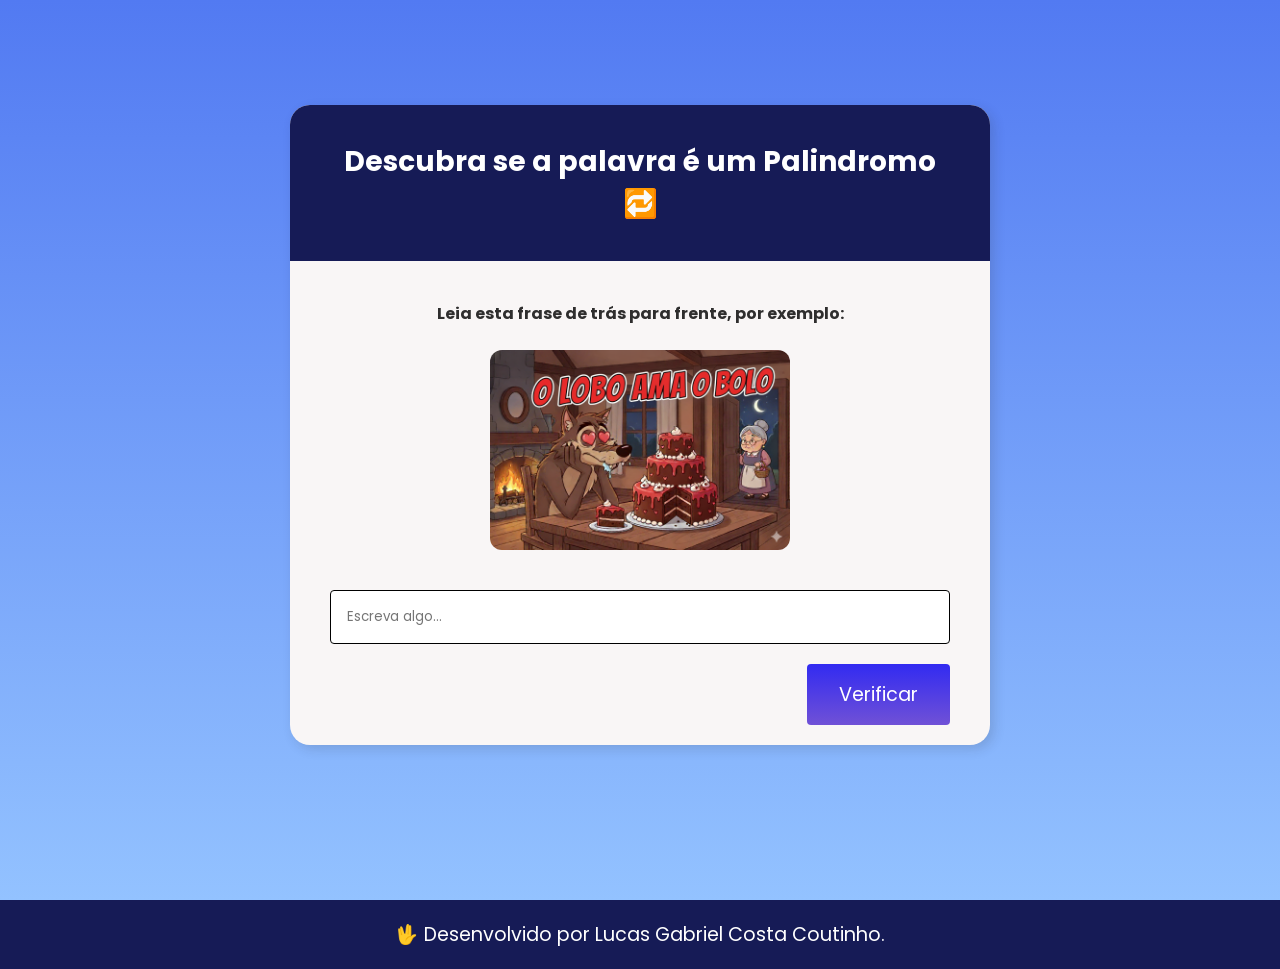
==== index.html @ 6ccdcae6 "Favicon Adicionado." ====
<!DOCTYPE html>
<html lang="pt-br">

<head>
    <meta charset="UTF-8">
    <meta name="viewport" content="width=device-width, initial-scale=1.0">
    <title>Desafio Palindromo</title>
    <link rel="stylesheet" href="src/css/style.css">
    <link rel="shortcut icon" href="src/assets/icons/favicon.png" type="image/x-icon">
</head>

<body>
    <div class="container">
        <main>
            <div class="form-section">
                <form>
                    <div class="form-header">
                        <h2 class="form-title">Descubra se a palavra é um <span id="destaque">Palindromo</span> 🔁</h2>
                    </div>
                    <div id="form-image">
                        <p>Leia esta frase de trás para frente, por exemplo:</p>
                        <img src="src/assets/images/lobo-img.png" alt="imagem-formulario">
                    </div>
                    <div class="input-group">
                        <div class="input-box">
                            <input required type="text" name="palavra" id="palavra" placeholder="Escreva algo…" maxlength="70">
                            <div class="form-button">
                                <button id="btn-verificar" type="submit">Verificar</button>
                            </div>
                            <div id="result-group">
                                <div id="div-result">
                                    <p id="result">Resultado</p>
                                </div>
                                <div id="div-details">
                                    <p id="details">Detalhes: </p>
                                </div>
                            </div>
                        </div>
                    </div>
                </form>
            </div>
        </main>
    </div>
    <footer>
        <p>🖖 Desenvolvido por Lucas Gabriel Costa Coutinho.</p>
    </footer>
    <script src="src/renderer.js"></script>
</body>

</html>
---- src/css/style.css ----
@import url('https://fonts.googleapis.com/css2?family=Inter:ital,opsz,wght@0,14..32,100..900;1,14..32,100..900&family=Poppins:ital,wght@0,100;0,200;0,300;0,400;0,500;0,600;0,700;0,800;0,900;1,100;1,200;1,300;1,400;1,500;1,600;1,700;1,800;1,900&display=swap');


/* ============================
   RESET GLOBAL
   ============================ */
* {
    margin: 0;
    padding: 0;
    box-sizing: border-box;
    font-family: 'Poppins';
}

/* ============================
   CONTAINER PRINCIPAL
   ============================ */
.container {
    min-height: 100vh;              
    display: flex;
    flex-direction: column;
}

/* ============================
   MAIN / ÁREA CENTRAL DO SITE
   ============================ */
main {
    background: linear-gradient(rgb(82, 122, 242), rgb(147, 194, 255));
    flex: 1;                                         
    display: flex;
    justify-content: center;
    align-items: center;
    padding: 1.875rem;
}

/* ============================
   SEÇÃO DO FORMULÁRIO
   ============================ */
.form-section {
    max-width: 700px;
    width: 100%;
    border-radius: 1.25rem;
    background-color: #f9f6f6;
    /* background-color: #161b56; */
    box-shadow: 0.25rem 0.25rem 0.75rem #22222225;
    margin-bottom: 3.125rem;
}

/* ============================
   CABEÇALHO DO FORMULÁRIO
   ============================ */
.form-header {
    padding: 2.25rem;
    border-top-left-radius: 1.25rem;
    border-top-right-radius: 1.25rem;
    text-align: center;
    background-color: #161b56;
    margin-bottom: 2.5rem;
}

.form-title {
    color: #fff;
    font-size: 1.75rem;
}

/* ============================
   GRUPO DE ENTRADAS
   ============================ */
.input-group {
    margin: 2.5rem 2.5rem 1.25rem 2.5rem;
}

.input-group input {
    padding: 1rem;
    border-radius: 0.25rem;
    border: 0.0665rem solid #000000;
    flex-wrap: wrap;
}

.input-box {
    flex: 1;
    display: flex;
    flex-direction: column;
}

/* ============================
   BOTÕES DO FORMULÁRIO
   ============================ */
.form-button {
    display: flex;
    gap: 0.625rem;               
    margin-top: 1.25rem;
    justify-content: flex-end; 
}

/* ------ BOTÃO VERIFICAR ------ */
#btn-verificar {
    padding: 1rem 2rem;
    cursor: pointer;
    color: #fff;
    background: linear-gradient(#322bf1, #7051d6);
    border-radius: 0.25rem;
    border: none;
    font-size: 1.2rem;
    transition: 0.25s;
}

#btn-verificar:hover {
    background: linear-gradient(#322bf1, #7051d6);
    transform: scale(1.04);
}

/* ============================
   ÁREA DA IMAGEM DO FORMULÁRIO
   ============================ */
#form-image {
    display: flex;
    flex-direction: column;
    justify-content: center;
    align-items: center;
    margin: 0rem 2.5rem;
}

#form-image p {
    font-size: 1rem;
    color: #2f2e2e;
    font-weight: bold;
    margin-bottom: 1.5rem;
}

#form-image img {
    width: 100%;
    max-width: 300px;
    height: auto;
    border-radius: 0.75rem;
    background-color: #2c2c2c76;
}


/* ============================
   RODAPÉ
   ============================ */
footer {
    background-color: #161b56;
    padding: 1.25rem;
    color: #fff;
    text-align: center;
}

footer > p {
    font-size: 1.2rem;
}

/* ============================
   RESULTADO DA VERIFICAÇÃO
   ============================ */
    #result-group {
        margin-top: 1.25rem;
        display: none;    
        margin: 20px auto;
        width: 100%;
        border-radius: 0.75rem;
        overflow-wrap: break-word;
    }
   
    #div-result {
        margin: auto;
        text-align: center;
        background-color: #161b56;
        width: 100%;
        padding: 10px;
        border-top-left-radius: 0.25rem;
        border-top-right-radius: 0.25rem;
    }

   #result {
        padding: 10px;
        border-radius: 4px;
        color: #fff;
    }

    #div-details {
        width: 100%;
        background-color: #417aff22;
        border-bottom-left-radius: 0.25rem;
        border-bottom-right-radius: 0.25rem;
    }

    #details {
        color: #000;
        line-height: 1.5rem;
        padding: 1.25rem;
    }

    /* ============================
    RESPONSIVIDADE (MOBILE)
    ============================ */
    @media (max-width: 768px) {

        .form-title {
            font-size: 1.4rem;
        }

        #form-image >  p {
            font-size: 0.8rem;
        }

        input {
            font-size: 0.8rem;
        }

        .form-button {
            justify-content: center;  
        }

        #result {
            font-size: 0.8rem;
        }

        #details {
            font-size: 0.8rem;
        }

        #btn-verificar {
            font-size: 1rem;
        }

        #form-image img {
            max-width: 280px;
            width: 100%;
        }

        footer > p {
            font-size: 1rem;
        }

    }
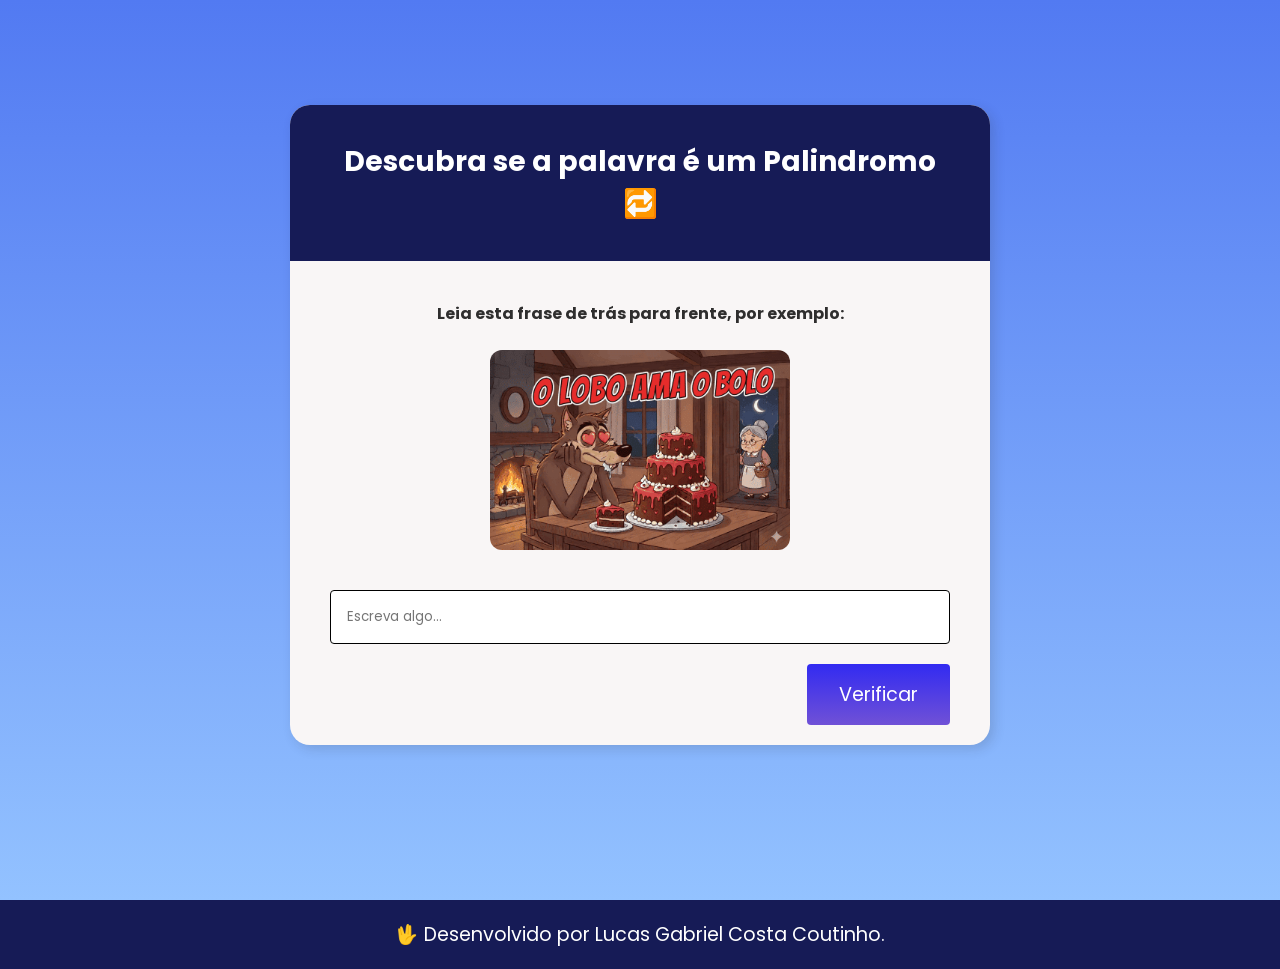
==== commit 381174a2: "Imagem Comprimida Imagem do Formulário Comprimida." ====
--- a/index.html
+++ b/index.html
@@ -4,7 +4,7 @@
 <head>
     <meta charset="UTF-8">
     <meta name="viewport" content="width=device-width, initial-scale=1.0">
-    <title>Desafio Palindromo</title>
+    <title>Verificador de Palindromo</title>
     <link rel="stylesheet" href="src/css/style.css">
     <link rel="shortcut icon" href="src/assets/icons/favicon.png" type="image/x-icon">
 </head>
@@ -19,7 +19,7 @@
                     </div>
                     <div id="form-image">
                         <p>Leia esta frase de trás para frente, por exemplo:</p>
-                        <img src="src/assets/images/lobo-img.png" alt="imagem-formulario">
+                        <img src="src/assets/images/img-comprimida.png" alt="imagem-formulario">
                     </div>
                     <div class="input-group">
                         <div class="input-box">
@@ -42,7 +42,7 @@
         </main>
     </div>
     <footer>
-        <p>🖖 Desenvolvido por Lucas Gabriel Costa Coutinho.</p>
+        <p>🖖 Desenvolvido por <span>Lucas Gabriel Costa Coutinho.</span></p>
     </footer>
     <script src="src/renderer.js"></script>
 </body>
--- a/src/css/style.css
+++ b/src/css/style.css
@@ -231,6 +231,7 @@
 
         footer > p {
             font-size: 1rem;
-        }
-
+            display: flex;
+            flex-direction: column;
+        }
     }
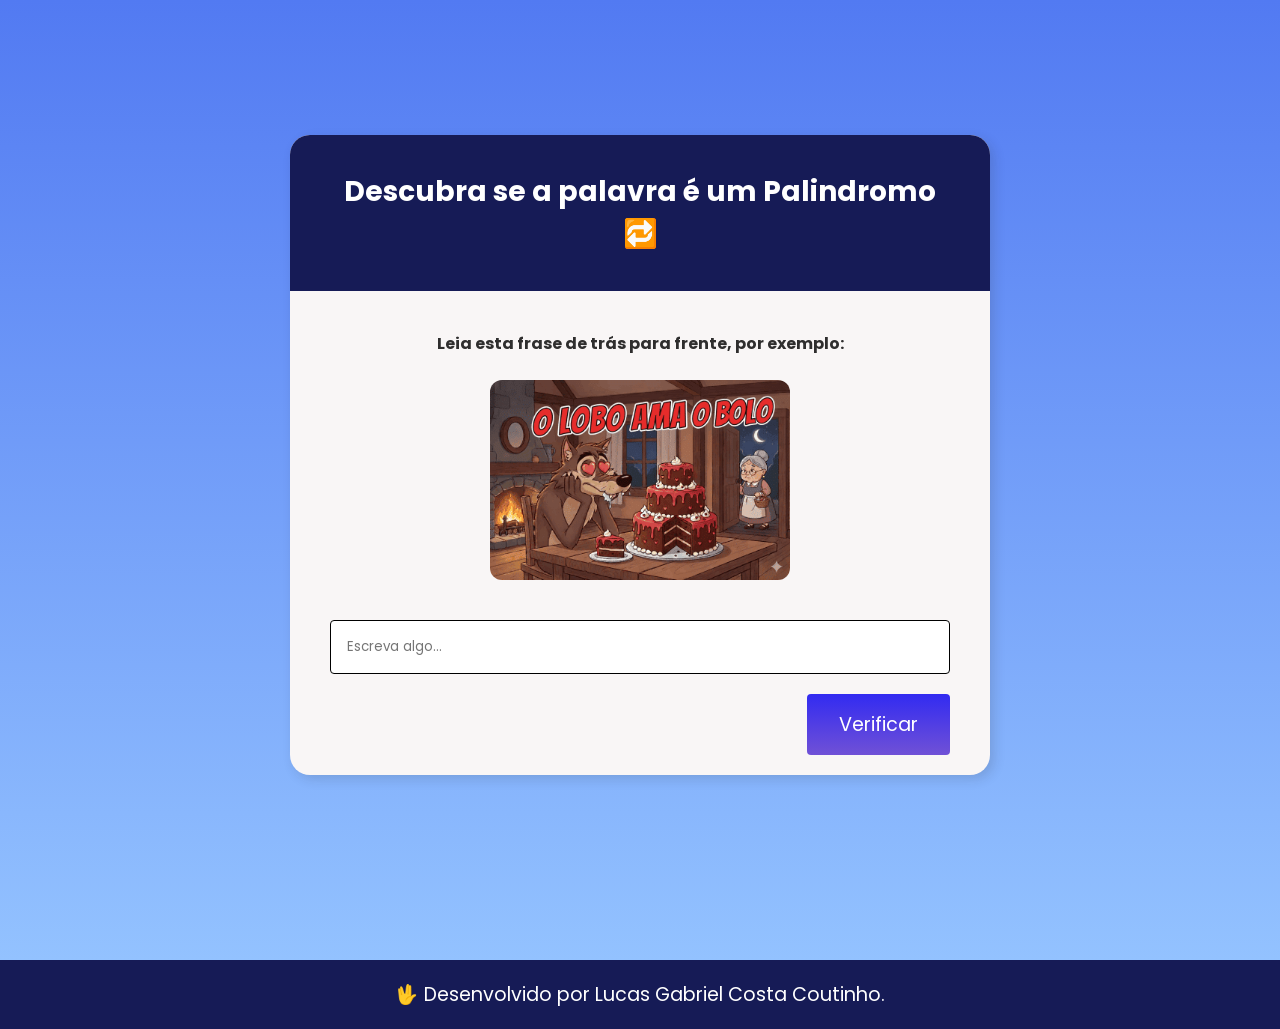
==== commit f67ae8cc: "html atualizado, main tava dentro da container" ====
--- a/index.html
+++ b/index.html
@@ -10,10 +10,10 @@
 </head>
 
 <body>
+    <main>
     <div class="container">
-        <main>
             <div class="form-section">
-                <form>
+                <form action="">
                     <div class="form-header">
                         <h2 class="form-title">Descubra se a palavra é um <span id="destaque">Palindromo</span> 🔁</h2>
                     </div>
@@ -23,24 +23,25 @@
                     </div>
                     <div class="input-group">
                         <div class="input-box">
+                            <label for="palavra"></label>
                             <input required type="text" name="palavra" id="palavra" placeholder="Escreva algo…" maxlength="70">
-                            <div class="form-button">
-                                <button id="btn-verificar" type="submit">Verificar</button>
-                            </div>
-                            <div id="result-group">
-                                <div id="div-result">
-                                    <p id="result">Resultado</p>
-                                </div>
-                                <div id="div-details">
-                                    <p id="details">Detalhes: </p>
-                                </div>
-                            </div>
+                        </div>
+                    </div>
+                    <div class="form-button">
+                        <button id="btn-verificar" type="submit">Verificar</button>
+                    </div>
+                    <div id="result-group">
+                        <div id="div-result">
+                            <p id="result">Resultado</p>
+                        </div>
+                        <div id="div-details">
+                            <p id="details">Detalhes: </p>
                         </div>
                     </div>
                 </form>
             </div>
-        </main>
-    </div>
+        </div>
+    </main>
     <footer>
         <p>🖖 Desenvolvido por <span>Lucas Gabriel Costa Coutinho.</span></p>
     </footer>
--- a/src/css/style.css
+++ b/src/css/style.css
@@ -12,15 +12,6 @@
 }
 
 /* ============================
-   CONTAINER PRINCIPAL
-   ============================ */
-.container {
-    min-height: 100vh;              
-    display: flex;
-    flex-direction: column;
-}
-
-/* ============================
    MAIN / ÁREA CENTRAL DO SITE
    ============================ */
 main {
@@ -30,6 +21,16 @@
     justify-content: center;
     align-items: center;
     padding: 1.875rem;
+}
+
+/* ============================
+   CONTAINER PRINCIPAL
+   ============================ */
+.container {
+    min-height: 100vh;              
+    display: flex;
+    flex-direction: column;
+    justify-content: center;
 }
 
 /* ============================
@@ -87,8 +88,7 @@
    ============================ */
 .form-button {
     display: flex;
-    gap: 0.625rem;               
-    margin-top: 1.25rem;
+    margin: 0rem 2.5rem 1.25rem 2.5rem;
     justify-content: flex-end; 
 }
 
@@ -154,12 +154,10 @@
    RESULTADO DA VERIFICAÇÃO
    ============================ */
     #result-group {
-        margin-top: 1.25rem;
         display: none;    
-        margin: 20px auto;
-        width: 100%;
         border-radius: 0.75rem;
         overflow-wrap: break-word;
+        margin: 0rem 2.5rem 1.25rem 2.5rem;
     }
    
     #div-result {
@@ -167,7 +165,6 @@
         text-align: center;
         background-color: #161b56;
         width: 100%;
-        padding: 10px;
         border-top-left-radius: 0.25rem;
         border-top-right-radius: 0.25rem;
     }
@@ -201,7 +198,7 @@
         }
 
         #form-image >  p {
-            font-size: 0.8rem;
+            font-size: 1rem;
         }
 
         input {
@@ -210,6 +207,14 @@
 
         .form-button {
             justify-content: center;  
+        }
+
+        .input-group {
+            margin: 1.25rem;
+        }
+
+        #result-group {
+            margin: 1.25rem;
         }
 
         #result {
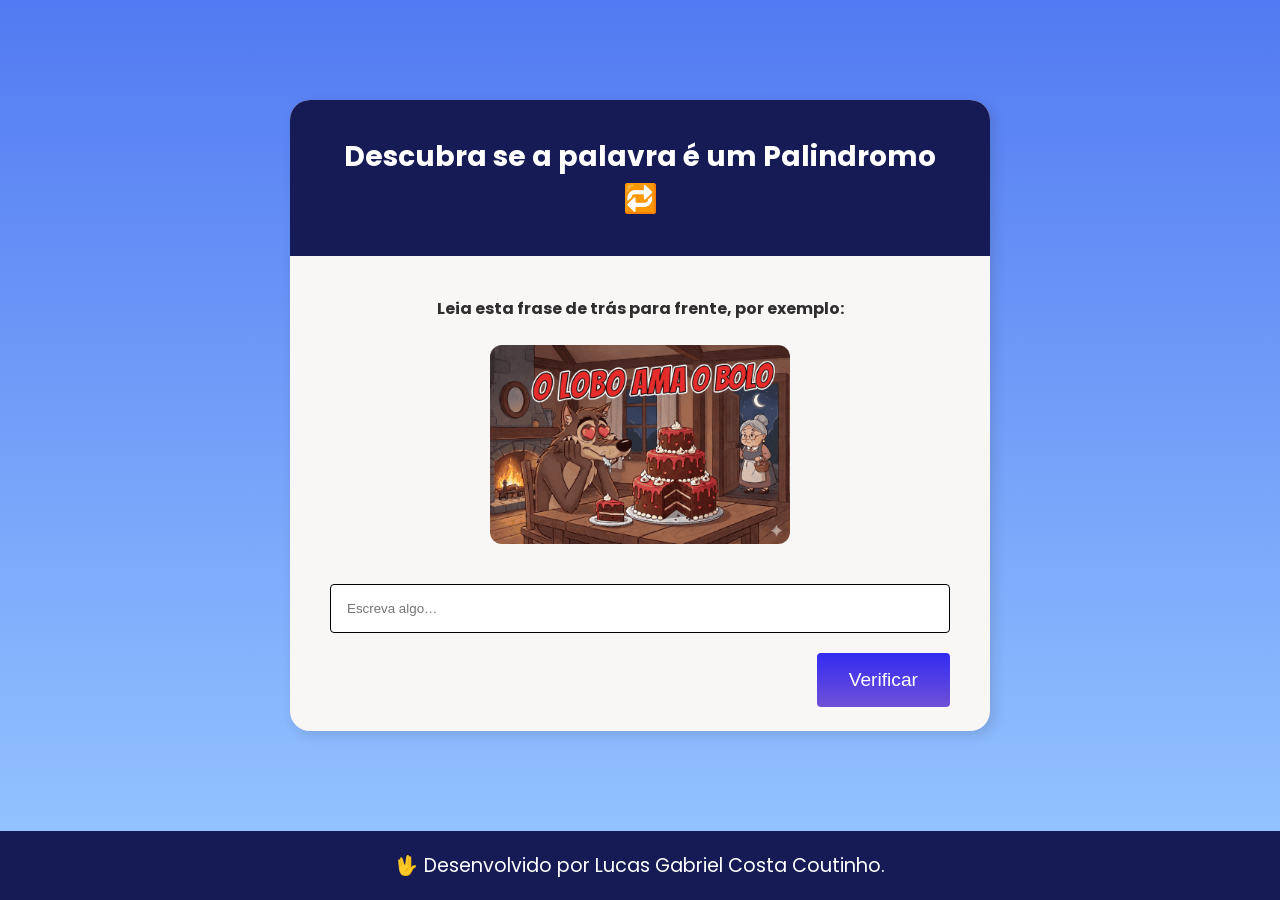
==== commit 8ef778a5: "quebra de linha adicionada nas divs de resultado e descrição" ====
--- a/index.html
+++ b/index.html
@@ -19,7 +19,7 @@
                     </div>
                     <div id="form-image">
                         <p>Leia esta frase de trás para frente, por exemplo:</p>
-                        <img src="src/assets/images/img-comprimida.png" alt="imagem-formulario">
+                        <img src="src/assets/images/img-comprimida.png" alt="Exemplo visual de frase que pode ser lida de trás para frente">
                     </div>
                     <div class="input-group">
                         <div class="input-box">
--- a/src/css/style.css
+++ b/src/css/style.css
@@ -1,13 +1,26 @@
-@import url('https://fonts.googleapis.com/css2?family=Inter:ital,opsz,wght@0,14..32,100..900;1,14..32,100..900&family=Poppins:ital,wght@0,100;0,200;0,300;0,400;0,500;0,600;0,700;0,800;0,900;1,100;1,200;1,300;1,400;1,500;1,600;1,700;1,800;1,900&display=swap');
-
-
-/* ============================
-   RESET GLOBAL
-   ============================ */
+/* ====================================
+   IMPORTAÇÃO DAS FONTES DO GOOGLE
+   ==================================== */
+@import url('https://fonts.googleapis.com/css2?family=Poppins:ital,wght@0,100;0,200;0,300;0,400;0,500;0,600;0,700;0,800;0,900;1,100;1,200;1,300;1,400;1,500;1,600;1,700;1,800;1,900&display=swap');
+
+/* ====================================
+   RESET GLOBAL - REMOVE ESTILOS PADRÃO
+   ==================================== */
 * {
     margin: 0;
     padding: 0;
     box-sizing: border-box;
+}
+
+/* Define altura mínima e centralização base da página */
+html, body {
+    min-height: 100vh;
+    display: flex;
+    flex-direction: column;
+    justify-content: center;
+}
+
+body {
     font-family: 'Poppins';
 }
 
@@ -21,16 +34,6 @@
     justify-content: center;
     align-items: center;
     padding: 1.875rem;
-}
-
-/* ============================
-   CONTAINER PRINCIPAL
-   ============================ */
-.container {
-    min-height: 100vh;              
-    display: flex;
-    flex-direction: column;
-    justify-content: center;
 }
 
 /* ============================
@@ -41,9 +44,8 @@
     width: 100%;
     border-radius: 1.25rem;
     background-color: #f9f6f6;
-    /* background-color: #161b56; */
     box-shadow: 0.25rem 0.25rem 0.75rem #22222225;
-    margin-bottom: 3.125rem;
+    padding: 0rem 0rem 0.25rem 0rem;
 }
 
 /* ============================
@@ -74,7 +76,6 @@
     padding: 1rem;
     border-radius: 0.25rem;
     border: 0.0665rem solid #000000;
-    flex-wrap: wrap;
 }
 
 .input-box {
@@ -105,8 +106,8 @@
 }
 
 #btn-verificar:hover {
-    background: linear-gradient(#322bf1, #7051d6);
-    transform: scale(1.04);
+    transform: scale(1.05);
+    background: linear-gradient(#322bf1, #7b5ae8);
 }
 
 /* ============================
@@ -167,6 +168,7 @@
         width: 100%;
         border-top-left-radius: 0.25rem;
         border-top-right-radius: 0.25rem;
+        word-break: break-word;
     }
 
    #result {
@@ -180,6 +182,7 @@
         background-color: #417aff22;
         border-bottom-left-radius: 0.25rem;
         border-bottom-right-radius: 0.25rem;
+        word-break: break-word;
     }
 
     #details {
@@ -192,13 +195,12 @@
     RESPONSIVIDADE (MOBILE)
     ============================ */
     @media (max-width: 768px) {
-
         .form-title {
             font-size: 1.4rem;
         }
-
+        
         #form-image >  p {
-            font-size: 1rem;
+            font-size: 0.8rem;
         }
 
         input {
@@ -213,6 +215,10 @@
             margin: 1.25rem;
         }
 
+        .input-group input {
+            width: 100%;
+        }
+
         #result-group {
             margin: 1.25rem;
         }
@@ -227,6 +233,10 @@
 
         #btn-verificar {
             font-size: 1rem;
+        }
+
+        #form-image {
+            margin: 1.25rem;
         }
 
         #form-image img {
